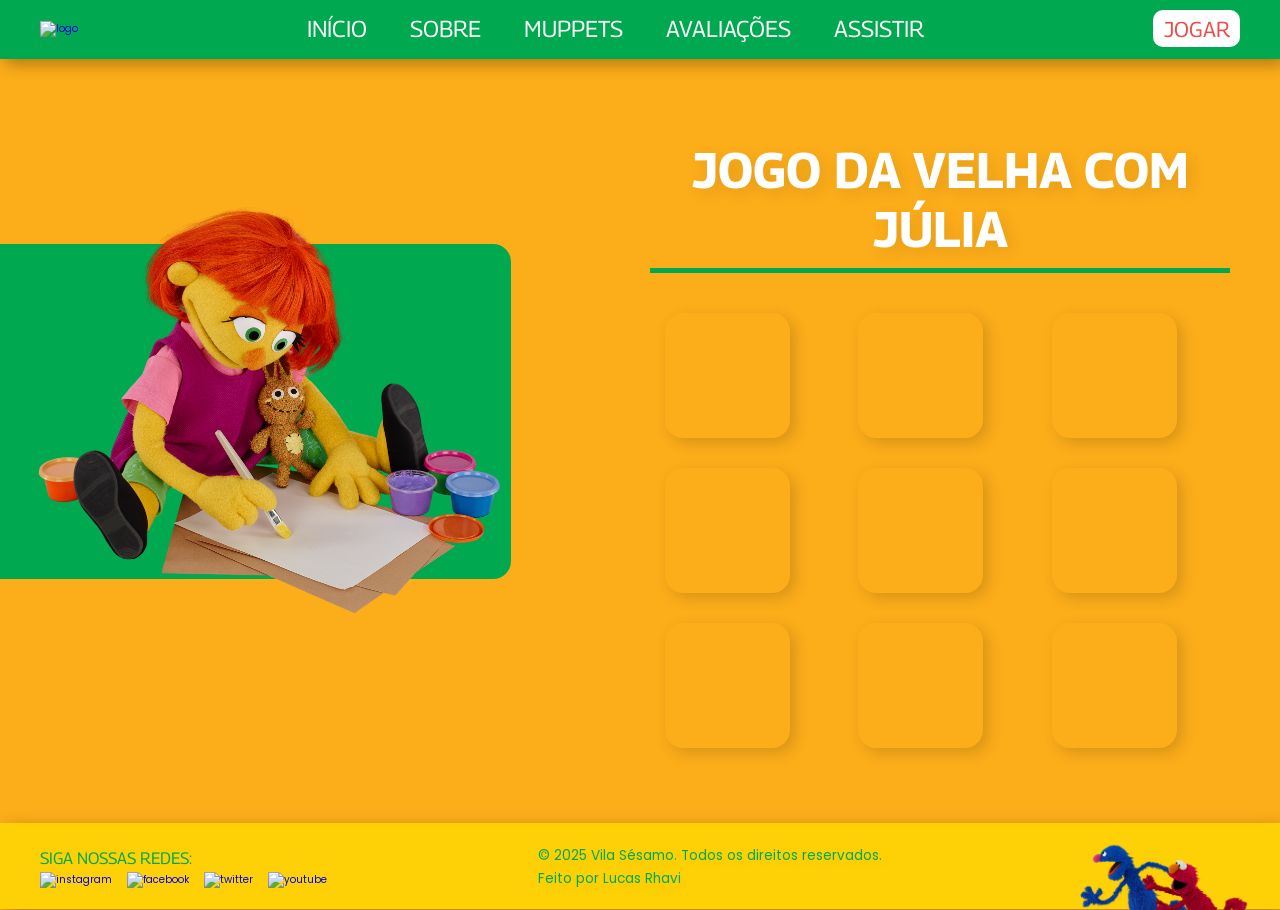
==== game.html @ 80a6b6a9 "game" ====
<!DOCTYPE html>
<html lang="pt-br">

<head>
    <meta charset="UTF-8">
    <meta name="viewport" content="width=device-width, initial-scale=1.0">
    <link rel="stylesheet" href="style.css">
    <link rel="preconnect" href="https://fonts.googleapis.com">
    <link rel="preconnect" href="https://fonts.gstatic.com" crossorigin>
    <link rel="shortcut icon" type="image/x-icon" href="img/icone.ico">
    <link href="https://fonts.googleapis.com/css2?family=Poppins&display=swap" rel="stylesheet">
    <link href="https://fonts.googleapis.com/css2?family=Georama:ital,wdth,wght@0,75,700;1,75,700&display=swap" rel="stylesheet">
    <title>Vila Sésamo - Início</title>
</head>

<body>
    <header class="header">
        <section>
            <a href="home.html" class="logo">
                <img width="140" height="66" src="img/logo.png" alt="logo">
            </a>

            <nav class="navbar">
                <a href="home.html">INÍCIO</a>
                <a href="about.html">SOBRE</a>
                <a href="muppets.html">MUPPETS</a>
                <a href="reviews.html">AVALIAÇÕES</a>
                <a href="play.html">ASSISTIR</a>
            </nav>
            
            <div class="game">
                <a href="game.html" class="active">JOGAR</a>
            </div>
        </section>
    </header>

    <div class="game-content">

        <div class="green-line-g">
            <h2>GARIBALDO</h2>
            <p>"Com 2,49 metros de altura, o Garibaldo é um pássaro amarelo de 6 anos e meio, muito dócil."</p>
        </div>

        <div class="game-julia">
            <img height="430" width="480" src="img/julia-game.png" alt="game">

            <h2 class="current-player"></h2>
        </div>

        <main class="game-container">
            <h1>JOGO DA VELHA COM JÚLIA</h1>
            <div class="playgame">
                <button data-i="1"></button>
                <button data-i="2"></button>
                <button data-i="3"></button>
                <button data-i="4"></button>
                <button data-i="5"></button>
                <button data-i="6"></button>
                <button data-i="7"></button>
                <button data-i="8"></button>
                <button data-i="9"></button>
            </div>
        </main>
    </div>

    <footer class="footer">
        <section>
            <nav class="navfooter">
                <p>SIGA NOSSAS REDES:</p>

                <a href="https://www.instagram.com/vila_sesamo/" class="instagram">
                    <img width="24" height="24" src="https://img.icons8.com/ios-filled/50/00a14b/instagram-new--v1.png" alt="instagram"/>
                </a>

                <a href="https://www.facebook.com/VilaSesamoOficial/?locale=pt_BR" class="facebook">
                    <img width="24" height="24" src="https://img.icons8.com/ios-filled/50/00a14b/facebook--v1.png" alt="facebook"/>
                </a>

                <a href="https://x.com/VilaSesamo1?ref_src=twsrc%5Egoogle%7Ctwcamp%5Eserp%7Ctwgr%5Eauthor" class="twitter">
                    <img width="24" height="24" src="https://img.icons8.com/ios-filled/50/00a14b/twitterx--v1.png" alt="twitter"/>
                </a>

                <a href="https://www.youtube.com/@vila_sesamo" class="youtube">
                   <img width="24" height="24" src="https://img.icons8.com/forma-thin-filled/50/00a14b/youtube-play.png" alt="youtube"/>
                </a>
            </nav>

            <div class="rights">
                <p>© 2025 Vila Sésamo. Todos os direitos reservados.</p>
                <p>Feito por Lucas Rhavi</p>
            </div>

            <div class="foot">
                <img width="170" height="70" src="img/groverelmo-run.png" alt="rodapé">
            </div>
        </section>
    </footer>
</body>

</html>
---- style.css ----
/*   geral   */
:root {
    --bg: #FCAD1A;
    --black: #000000;
    --green: #00a950;
    --yellow: #fdd106;
    font-size: 10px
}

* {
    margin: 0;
    padding: 0;
    outline: none;
    border: none;
    text-decoration: none;
    transition: 0.2s linear;
    font-family: "Poppins", sans-serif;
}

body {
    background-color: var(--bg);
}

section {
    padding: 2rem 2rem;
    margin: 0 auto;
    max-width: 1200px;
}

.header {
    position: fixed;
    top: 0;
    left: 0;
    right: 0;
    z-index: 99;
    background: #00a950;
    border-bottom: 2px solid #00a950;
    box-shadow: 5px 5px 15px rgba(0, 0, 0, 0.3);
}

.header section {
    display: flex;
    align-items: center;
    justify-content: space-between;
    padding-top: 1.5rem;
    padding-bottom: 1.5rem;
}

.navbar a {
    font-family: "Georama", sans-serif;
    margin: 0 2rem;
    font-size: 2.3rem;
    color: #ffffff;
}

.navbar a:hover {
    color: #fdd106;
    text-shadow: 5px 5px 15px rgba(0, 0, 0, 0.1);
    padding-bottom: 0.3rem;
}

.navbar .active {
    border-bottom: 2px solid #fdd106;
    margin-top: 0.6rem;
}

.game a {
    font-family: "Georama", sans-serif;
    font-size: 2.15rem;
    padding: 0.55rem 1.05rem;
    color: #00a950;
    background-color: #ffffff;
    border-radius: 10px;
}

.game a:hover {
    color: #fdd106;
    box-shadow: 5px 5px 15px rgba(0, 0, 0, 0.25);
}

.game .active {
    color: #eb4d48;
}

.game .active:hover {
    color: #fe8580;
    box-shadow: 5px 5px 15px rgba(0, 0, 0, 0.25);
}

.footer {
    z-index: 99;
    background: #fdd106;
    border: 2px solid #fdd106;
    box-shadow: 5px 5px 15px rgba(0, 0, 0, 0.3);
}

.footer section {
    display: flex;
    align-items: center;
    justify-content: space-between;
    padding-top: 1.5rem;
    padding-bottom: 1.5rem;
}

.navfooter p {
    font-family: "Georama", sans-serif;
    font-size: 1.65rem;
    color: #00a950;
    text-shadow: 5px 5px 15px rgba(0, 0, 0, 0.03);
    padding-top: 0.3rem;
}

.navfooter a, .navfooter img {
    margin: 0.4rem 0.6rem 0 0;
    cursor: pointer;
}

.rights {
    justify-items: center;
}

.rights p {
    color: #00a950;
    text-shadow: 5px 5px 15px rgba(0, 0, 0, 0.1);
    font-size: 1.36rem;
    padding-top: 0.3rem;
}

.foot {
    margin-bottom: 5.2rem;
    margin-right: 16rem;
}

.foot img {
    position: absolute;
}

.btn-end {
    font-family: "Georama", sans-serif;
    background: #00a950;
    border: 1px solid #00a950;
    color: #ffffff;
    padding: 1rem 1rem;
    font-size: 2rem;
    cursor: pointer;
    width: 18rem;
    margin-left: auto;
    margin-right: auto;
    margin-top: 5rem;
    display: block;
    border-radius: 10px;
    text-align: center;
}

.btn-end:hover {
    color: #fdd106;
    box-shadow: 5px 5px 15px rgba(0, 0, 0, 0.3);
}

.title {
    color: #ffffff;
    margin-top: 16rem;
    padding-bottom: 3rem;
    display: flex;
    align-items: center;
    justify-content: center;
}

.title p {
    font-family: "Georama", sans-serif;
    font-size: 7.5rem;
    border-bottom: 5px solid #00a950;
    text-shadow: 5px 5px 15px rgba(0, 0, 0, 0.1);
}
/*   geral   */



/*   home   */
.btn-home {
    font-family: "Georama", sans-serif;
    background: #00a950;
    border: 1px solid #00a950;
    color: #ffffff;
    padding: 1rem 2rem;
    font-size: 2rem;
    cursor: pointer;
    margin-top: 1rem;
    display: inline-block;
    border-radius: 10px;
}

.btn-home:hover {
    color: #fdd106;
    box-shadow: 5px 5px 15px rgba(0, 0, 0, 0.3);
}

.home-container {
    background: url("./img/bg.png");
    background-position: center;
    background-size: cover;
}

.home-container section {
    display: flex;
    align-items: center;
    min-height: 100vh;
}

.content {
    align-items: center;
    margin-right: 75rem;
    margin-top: 2.5rem;
}

.content p {
    color: #ffffff;
    text-shadow: 5px 5px 15px rgba(0, 0, 0, 0.3);
    font-size: 2rem;
    padding: 2rem 0;
}
/*   home   */



/*   about   */
.about-container {
    margin-bottom: 6rem;
}

.about-container section {
    display: flex;
    align-items: center;
    margin-bottom: 2rem;
}

.content-about1, .content-about2, .content-about3 {
    z-index: 1;
}

.content-about1, .content-about3 {
    padding-bottom: 3rem;
}

.content-about1 h2, .content-about2 h2, .content-about3 h2 {
    font-family: "Georama", sans-serif;
    text-shadow: 5px 5px 15px rgba(0, 0, 0, 0.1);
    color: #ffffff;
    font-size: 6rem;
    border-bottom: 2px solid #00a950;
    padding: 1rem 2rem;
}

.content-about1 p, .content-about2 p, .content-about3 p {
    color: #ffffff;
    text-shadow: 5px 5px 15px rgba(0, 0, 0, 0.3);
    font-size: 1.8rem;
    padding-top: 2rem;
}

.content-about1 p {
    margin-right: 7rem;
}

.content-about2 p {
    margin-right: 12rem;
}

.content-about3 p {
    margin-right: 10rem;
}

.green-line-a {
    position: absolute;
    background-color: #00a950;
    border-bottom-left-radius: 18px;
    border-top-left-radius: 18px;
    padding: 10rem 30rem 10rem 5rem;
    margin-left: 80rem;
    z-index: 0;
}

.green-line-a p, .green-line-a h2 {
    visibility: hidden;
}

.image-a {
    z-index: 1;
    padding-top: 2rem;
}
/*   about   */



/*   muppets   */
.muppets-container {
    margin-bottom: 6rem;
    margin-top: 4rem;
}

.muppets-container section {
    display: flex;
    align-items: center;
    padding: 7rem 0;
}

.green-line-m {
    position: absolute;
    background-color: #00a950;
    border-bottom-left-radius: 18px;
    border-top-left-radius: 18px;
    padding: 11rem 100rem 11rem 5rem;
    margin-left: 13rem;
    z-index: 0;
}

.green-line-m p, .green-line-m h2 {
    visibility: hidden;
}

.content-muppets {
    z-index: 1;
    padding: 0 1rem 0 4rem;
}

.content-muppets h2 {
    font-family: "Georama", sans-serif;
    color: #ffffff;
    font-size: 6rem;
    padding-bottom: 1.2rem;
}

.content-muppets p {
    color: #ffffff;
    text-shadow: 5px 5px 15px rgba(0, 0, 0, 0.3);
    font-size: 2rem;
    font-weight: 100;
    line-height: 1.5;
}

.image-m {
    z-index: 1;
}

.image-m img {
    border-radius: 10px;
    box-shadow: 5px 5px 15px rgba(0, 0, 0, 0.3);
}
/*   muppets   */
 


/*   reviews   */
.reviews-container {
    margin-bottom: 6rem;
    margin-top: 4rem;
}

.r-content {
    display: flex;
    margin-top: 2rem;
    margin-top: 2rem;
}

.title-reviews {
    display: flex;
    margin-bottom: 2rem;
    padding-bottom: 2rem;
    border-bottom: 2px solid #00a950;
}

.title-reviews img {
    margin-left: 2rem;
}

.content-reviews {
    background-color: #ffac1d;
    border-radius: 10px;
    box-shadow: 5px 5px 15px rgba(0, 0, 0, 0.15);
    border-left: 4px solid #00a950;
    padding: 2.2rem 2rem 1rem 2rem;
    z-index: 1;
}

.content-reviews h1 {
    font-family: "Georama", sans-serif;
    text-shadow: 5px 5px 15px rgba(0, 0, 0, 0.1);
    color: #ffffff;
    font-size: 5rem;
    margin: 0 2rem;
}

.content-reviews h2 {
    font-family: "Georama", sans-serif;
    color: #00a950;
    font-size: 3.6rem;
}

.content-reviews p {
    color: #ffffff;
    text-shadow: 5px 5px 15px rgba(0, 0, 0, 0.3);
    font-size: 1.8rem;
}

.space {
    font-size: 1;
    visibility: hidden;
}

.poster {
    margin: 0 5rem 0 2.5rem;
    z-index: 1;
}

.green-line-r {
    position: absolute;
    background-color: #00a950;
    border-bottom-left-radius: 18px;
    border-top-left-radius: 18px;
    padding: 7rem 30rem 7rem 5rem;
    margin: 7.5rem 80rem 0 0;
    z-index: 0;
}

.green-line-r p, .green-line-r h2 {
    visibility: hidden;
}
/*   reviews   */



/*    play    */
.p-content {
    display: flex;
    align-items: center;
    justify-content: center;
    margin-top: 4.5rem;  
}

.p-content img {
    margin-left: 10rem;
    padding-left: 8rem;
    margin-right: 3.2rem;
    z-index: 1;
}

.play-c {
    z-index: 1;
}

.p-content h2 {
    font-family: "Georama", sans-serif;
    color: #ffffff;
    text-shadow: 5px 5px 15px rgba(0, 0, 0, 0.1);
    font-size: 5rem;
    padding-bottom: 1.5rem; 
    z-index: 1;
}

.p-content p {
    color: #ffffff;
    text-shadow: 5px 5px 15px rgba(0, 0, 0, 0.3);
    font-size: 1.8rem;
    margin-right: 20rem;
    z-index: 1;
}

.green-line-p1 {
    position: absolute;
    background-color: #00a950;
    border-radius: 18px;
    padding: 7.5rem 10rem 7.5rem 10rem;
    z-index: 0;
}

.green-line-p1 p, .green-line-p1 h2 {
    visibility: hidden;
}

.green-line-p2 {
    position: absolute;
    background-color: #00a950;
    border-bottom-left-radius: 18px;
    border-top-left-radius: 18px;
    padding: 4rem 11rem 4rem 5rem;
    margin-right: 7rem;
    z-index: 0;
}

.green-line-p2 p, .green-line-p2 h2 {
    visibility: hidden;
}

.content-play {
    width: 40rem;
    background-color: #ffac1d;
    border-radius: 10px;
    box-shadow: 5px 5px 15px rgba(0, 0, 0, 0.15);
    border-left: 4px solid #00a950;
    padding: 2rem 2rem 2rem 2rem;
    margin-left: 2rem;
    z-index: 1;
}

.content-play h1 {
    font-family: "Georama", sans-serif;
    text-shadow: 5px 5px 15px rgba(0, 0, 0, 0.1);
    color: #ffffff;
    font-size: 5rem;
    padding-bottom: 1rem;
    border-bottom: 2px solid #00a950;
}

.content-play p {
    color: #ffffff;
    text-shadow: 5px 5px 15px rgba(0, 0, 0, 0.3);
    font-size: 1.8rem;
    padding: 1rem 0;
}

.btn-play {
    font-family: "Georama", sans-serif;
    background: #00a950;
    border: 1px solid #00a950;
    color: #ffffff;
    padding: 1rem 1.6rem;
    font-size: 1.6rem;
    cursor: pointer;
    display: inline-block;
    border-radius: 10px;
}

.btn-play:hover {
    color: #fdd106;
    box-shadow: 5px 5px 15px rgba(0, 0, 0, 0.3);
}

.conj-slides {
    display: flex;
    justify-content: center;
    align-items: center;
}

.slide {
    display: flex;
    margin: 3rem 2rem;
    align-items: center;
    justify-content: center;
}

.slide img {
    box-shadow: 5px 5px 15px rgba(0, 0, 0, 0.3);
    border-radius: 10px;
    z-index: 1;
}

.slider {
    margin: 5.5rem 0 7rem 0;
}
/*    play    */



/*    game    */
.game-content {
    margin: 14rem 5rem 6rem 0;
    display: flex;
    align-items: center;
    justify-content: center;
}

.game-container {
    display: flex;
    flex-direction: column;
    gap: 5px;
    margin-left: 5rem;
}

.game-container h1 {
    text-align: center;
    font-family: "Georama", sans-serif;
    text-shadow: 5px 5px 15px rgba(0, 0, 0, 0.1);
    color: #ffffff;
    font-size: 5rem;
    padding-bottom: 1rem;
    border-bottom: 5px solid #00a950;
    margin-bottom: 2rem;
}

.playgame {
    display: grid;
    grid-template-columns: 1fr 1fr 1fr;
}

.playgame button{
    width: 125px;
    height: 125px;
    margin: 1.5rem;
    cursor: pointer;
    font-size: 10rem;
    background-color: #FCAD1A;
    box-shadow: 5px 5px 15px rgba(0, 0, 0, 0.15);
    border-radius: 18px;
}

.playgame button:hover {
    box-shadow: 5px 5px 15px rgba(0, 0, 0, 0.3);
}

.game-julia {
    margin: 1rem 9rem 8rem 3rem;
    z-index: 1;
}

.green-line-g {
    position: absolute;
    background-color: #00a950;
    border-bottom-right-radius: 18px;
    border-top-right-radius: 18px;
    padding: 10rem 30rem 10rem 15rem;
    margin: 0 75rem 8rem 0;
    z-index: 0;
}

.green-line-g p, .green-line-g h2 {
    visibility: hidden;
}
/*    game    */
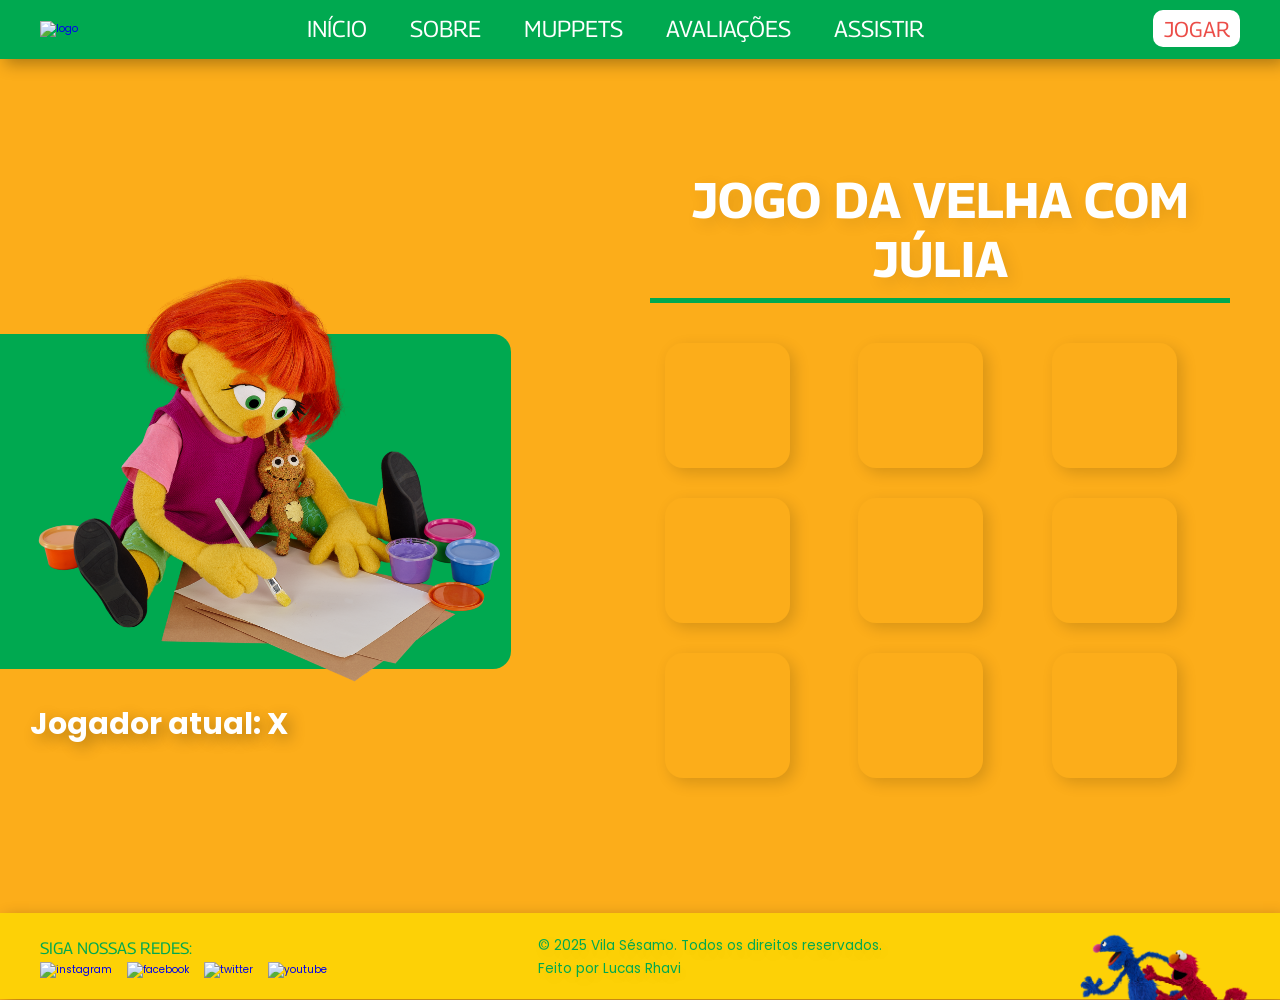
==== commit 45c0b9fe: "script" ====
--- a/game.html
+++ b/game.html
@@ -63,6 +63,83 @@
         </main>
     </div>
 
+    <script>
+        const buttons = document.querySelectorAll(".playgame button");
+        const playerDisplay = document.querySelector(".current-player");
+
+        let currentPlayer = "X";
+        let board = ["", "", "", "", "", "", "", "", ""];
+        let gameActive = true;
+
+        playerDisplay.innerText = `Jogador atual: ${currentPlayer}`;
+
+        buttons.forEach((btn, index) => {
+        btn.addEventListener("click", () => handleMove(btn, index));
+        });
+
+        function handleMove(button, index) {
+        if (board[index] !== "" || !gameActive) return;
+
+        board[index] = currentPlayer;
+        button.innerText = currentPlayer;
+
+        checkResult();
+
+        currentPlayer = currentPlayer === "X" ? "O" : "X";
+        playerDisplay.innerText = `Jogador atual: ${currentPlayer}`;
+        }
+
+        function checkResult() {
+        const winPatterns = [
+            [0, 1, 2],
+            [3, 4, 5],
+            [6, 7, 8],
+            [0, 3, 6],
+            [1, 4, 7],
+            [2, 5, 8],
+            [0, 4, 8],
+            [2, 4, 6],
+        ];
+
+        for (let pattern of winPatterns) {
+            const [a, b, c] = pattern;
+            if (board[a] && board[a] === board[b] && board[a] === board[c]) {
+            endGame(`O jogador ${currentPlayer} venceu!`);
+            return;
+            }
+        }
+
+        if (!board.includes("")) {
+            endGame("Empate! Ninguém venceu.");
+        }
+        }
+
+        function endGame(message) {
+        gameActive = false;
+        gameActive = false;
+        playerDisplay.innerText = message;
+
+        // botão reiniciar
+        const restartBtn = document.createElement("button");
+        restartBtn.innerText = "Reiniciar Jogo";
+        restartBtn.classList.add("btn-game");
+        document.querySelector(".game-container").appendChild(restartBtn);
+
+        restartBtn.addEventListener("click", restartGame);
+        }
+
+        function restartGame() {
+        currentPlayer = "X";
+        board = ["", "", "", "", "", "", "", "", ""];
+        gameActive = true;
+
+        playerDisplay.innerText = `Jogador atual: ${currentPlayer}`;
+
+        buttons.forEach(btn => (btn.innerText = ""));
+        document.querySelector(".btn-game").remove();
+        }
+    </script>
+
     <footer class="footer">
         <section>
             <nav class="navfooter">
--- a/style.css
+++ b/style.css
@@ -563,7 +563,7 @@
 
 /*    game    */
 .game-content {
-    margin: 14rem 5rem 6rem 0;
+    margin: 17rem 5rem 0 0;
     display: flex;
     align-items: center;
     justify-content: center;
@@ -573,7 +573,7 @@
     display: flex;
     flex-direction: column;
     gap: 5px;
-    margin-left: 5rem;
+    margin: 0 0 12rem 5rem;
 }
 
 .game-container h1 {
@@ -597,7 +597,9 @@
     height: 125px;
     margin: 1.5rem;
     cursor: pointer;
-    font-size: 10rem;
+    font-size: 8rem;
+    color: #eb4d48;
+    font-family: "Georama", sans-serif;
     background-color: #FCAD1A;
     box-shadow: 5px 5px 15px rgba(0, 0, 0, 0.15);
     border-radius: 18px;
@@ -617,12 +619,42 @@
     background-color: #00a950;
     border-bottom-right-radius: 18px;
     border-top-right-radius: 18px;
-    padding: 10rem 30rem 10rem 15rem;
-    margin: 0 75rem 8rem 0;
+    padding: 10rem 30rem 10rem 30rem;
+    margin: 0 90rem 8rem 0;
     z-index: 0;
 }
 
 .green-line-g p, .green-line-g h2 {
     visibility: hidden;
 }
+
+.current-player {
+    font-family:  "Poppins", sans-serif;
+    color: #ffffff;
+    text-shadow: 5px 5px 15px rgba(0, 0, 0, 0.3);
+    font-size: 3rem;
+}
+
+.btn-game {
+    font-family: "Georama", sans-serif;
+    background: #00a950;
+    border: 1px solid #00a950;
+    color: #ffffff;
+    padding: 1rem 1rem;
+    font-size: 2rem;
+    cursor: pointer;
+    width: 14rem;
+    margin-left: auto;
+    margin-right: auto;
+    margin-top: 5rem;
+    margin: none;
+    display: block;
+    border-radius: 10px;
+    text-align: center;
+}
+
+.btn-game:hover {
+    color: #fdd106;
+    box-shadow: 5px 5px 15px rgba(0, 0, 0, 0.3);
+}
 /*    game    */
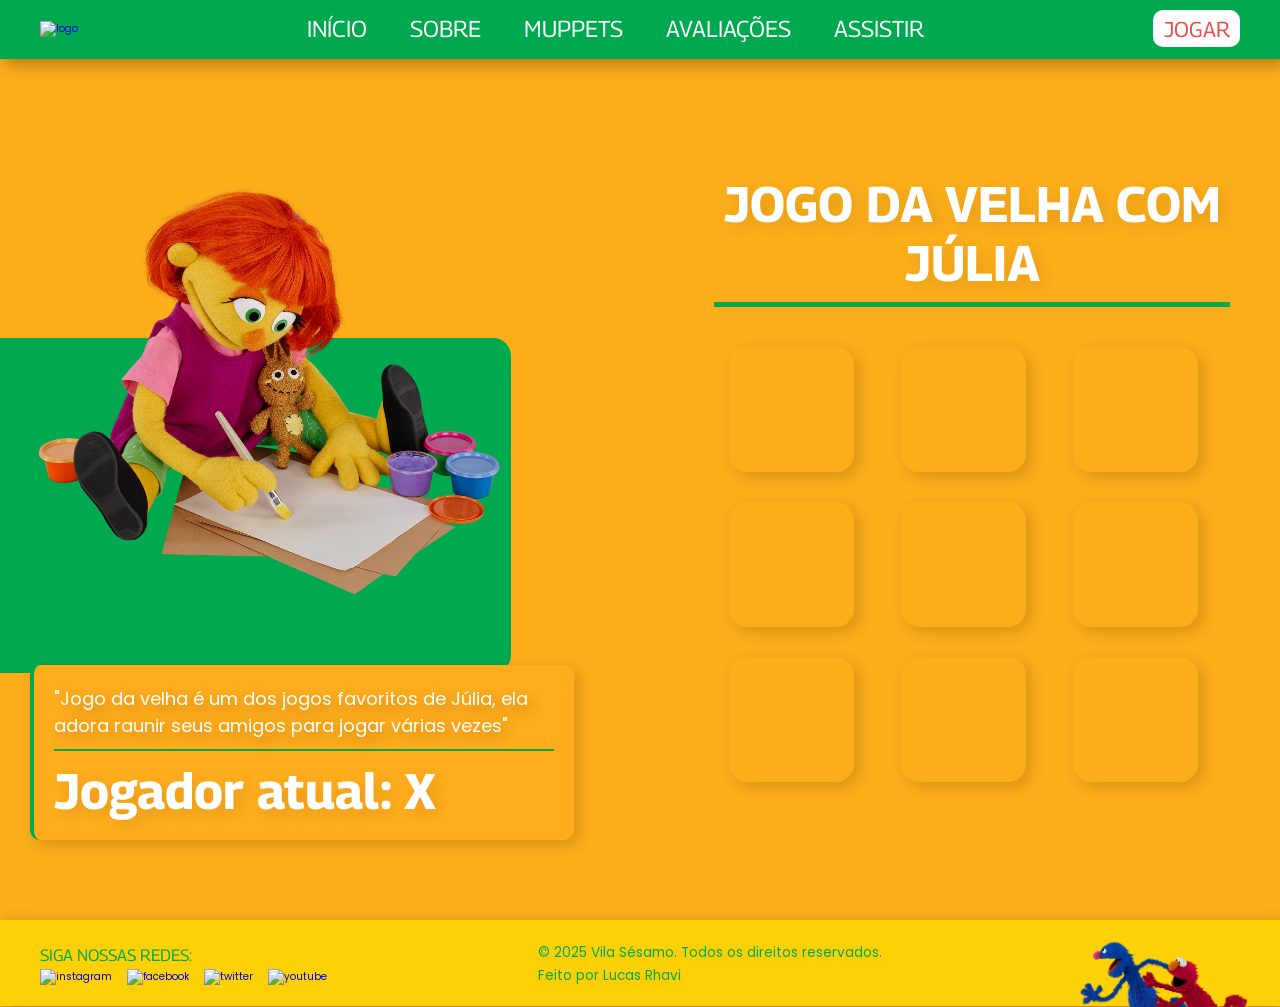
==== commit 16a49db4: "gameee" ====
--- a/game.html
+++ b/game.html
@@ -44,7 +44,10 @@
         <div class="game-julia">
             <img height="430" width="480" src="img/julia-game.png" alt="game">
 
-            <h2 class="current-player"></h2>
+            <div class="player">
+                <p class="talk">"Jogo da velha é um dos jogos favoritos de Júlia, ela adora raunir seus amigos para jogar várias vezes"</p>
+                <h1 class="current-player"></h1>
+            </div>
         </div>
 
         <main class="game-container">
@@ -119,7 +122,6 @@
         gameActive = false;
         playerDisplay.innerText = message;
 
-        // botão reiniciar
         const restartBtn = document.createElement("button");
         restartBtn.innerText = "Reiniciar Jogo";
         restartBtn.classList.add("btn-game");
--- a/style.css
+++ b/style.css
@@ -440,7 +440,7 @@
 .p-content img {
     margin-left: 10rem;
     padding-left: 8rem;
-    margin-right: 3.2rem;
+    margin-right: 3rem;
     z-index: 1;
 }
 
@@ -461,7 +461,7 @@
     color: #ffffff;
     text-shadow: 5px 5px 15px rgba(0, 0, 0, 0.3);
     font-size: 1.8rem;
-    margin-right: 20rem;
+    margin-right: 26rem;
     z-index: 1;
 }
 
@@ -469,7 +469,7 @@
     position: absolute;
     background-color: #00a950;
     border-radius: 18px;
-    padding: 7.5rem 10rem 7.5rem 10rem;
+    padding: 7.5rem 14rem 7.5rem 14rem;
     z-index: 0;
 }
 
@@ -498,7 +498,7 @@
     box-shadow: 5px 5px 15px rgba(0, 0, 0, 0.15);
     border-left: 4px solid #00a950;
     padding: 2rem 2rem 2rem 2rem;
-    margin-left: 2rem;
+    margin-left: 5rem;
     z-index: 1;
 }
 
@@ -628,11 +628,30 @@
     visibility: hidden;
 }
 
-.current-player {
-    font-family:  "Poppins", sans-serif;
+.player {
+    width: 50rem;
+    margin: 5rem 0 0 0;
+    background-color: #ffac1d;
+    border-radius: 10px;
+    box-shadow: 5px 5px 15px rgba(0, 0, 0, 0.15);
+    border-left: 4px solid #00a950;
+    padding: 2rem 2rem 2rem 2rem;
+}
+
+.player h1 {
+    font-family: "Georama", sans-serif;
+    text-shadow: 5px 5px 15px rgba(0, 0, 0, 0.1);
+    color: #ffffff;
+    font-size: 5rem;
+    margin-top: 1rem;
+}
+
+.player p {
     color: #ffffff;
     text-shadow: 5px 5px 15px rgba(0, 0, 0, 0.3);
-    font-size: 3rem;
+    font-size: 1.8rem;
+    padding-bottom: 1rem;
+    border-bottom: 2px solid #00a950;
 }
 
 .btn-game {
@@ -654,7 +673,7 @@
 }
 
 .btn-game:hover {
-    color: #fdd106;
+    color: #eb4d48;
     box-shadow: 5px 5px 15px rgba(0, 0, 0, 0.3);
 }
 /*    game    */
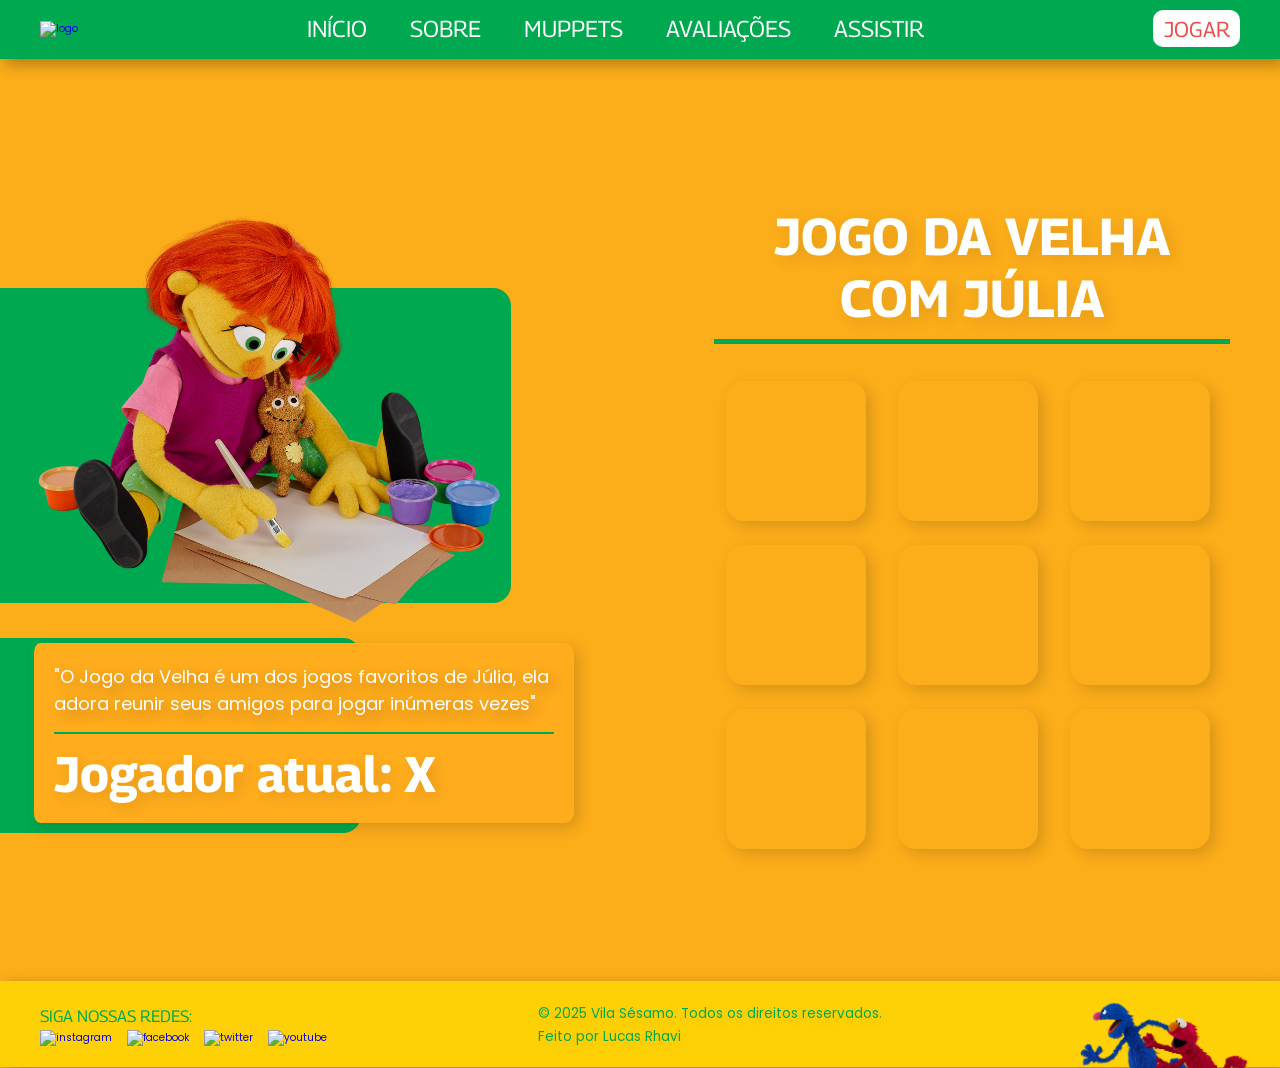
==== commit 028e5d6e: "fim" ====
--- a/game.html
+++ b/game.html
@@ -21,7 +21,7 @@
             </a>
 
             <nav class="navbar">
-                <a href="home.html">INÍCIO</a>
+                <a href="index.html">INÍCIO</a>
                 <a href="about.html">SOBRE</a>
                 <a href="muppets.html">MUPPETS</a>
                 <a href="reviews.html">AVALIAÇÕES</a>
@@ -36,7 +36,12 @@
 
     <div class="game-content">
 
-        <div class="green-line-g">
+        <div class="green-line-g1">
+            <h2>GARIBALDO</h2>
+            <p>"Com 2,49 metros de altura, o Garibaldo é um pássaro amarelo de 6 anos e meio, muito dócil."</p>
+        </div>
+
+        <div class="green-line-g2">
             <h2>GARIBALDO</h2>
             <p>"Com 2,49 metros de altura, o Garibaldo é um pássaro amarelo de 6 anos e meio, muito dócil."</p>
         </div>
@@ -45,7 +50,7 @@
             <img height="430" width="480" src="img/julia-game.png" alt="game">
 
             <div class="player">
-                <p class="talk">"Jogo da velha é um dos jogos favoritos de Júlia, ela adora raunir seus amigos para jogar várias vezes"</p>
+                <p class="talk">"O Jogo da Velha é um dos jogos favoritos de Júlia, ela adora reunir seus amigos para jogar inúmeras vezes"</p>
                 <h1 class="current-player"></h1>
             </div>
         </div>
@@ -88,8 +93,10 @@
 
         checkResult();
 
-        currentPlayer = currentPlayer === "X" ? "O" : "X";
-        playerDisplay.innerText = `Jogador atual: ${currentPlayer}`;
+        if (gameActive) {
+            currentPlayer = currentPlayer === "X" ? "O" : "X";
+            playerDisplay.innerText = `Jogador atual: ${currentPlayer}`;
+        }
         }
 
         function checkResult() {
@@ -107,27 +114,20 @@
         for (let pattern of winPatterns) {
             const [a, b, c] = pattern;
             if (board[a] && board[a] === board[b] && board[a] === board[c]) {
-            endGame(`O jogador ${currentPlayer} venceu!`);
+            endGame(`${currentPlayer}`);
             return;
             }
         }
 
         if (!board.includes("")) {
-            endGame("Empate! Ninguém venceu.");
+            endGame("Empate");
         }
         }
 
-        function endGame(message) {
+        function endGame(winner) {
         gameActive = false;
-        gameActive = false;
-        playerDisplay.innerText = message;
-
-        const restartBtn = document.createElement("button");
-        restartBtn.innerText = "Reiniciar Jogo";
-        restartBtn.classList.add("btn-game");
-        document.querySelector(".game-container").appendChild(restartBtn);
-
-        restartBtn.addEventListener("click", restartGame);
+        playerDisplay.innerText = `Vencedor: ${winner}`;
+        setTimeout(restartGame, 2000);
         }
 
         function restartGame() {
@@ -138,7 +138,6 @@
         playerDisplay.innerText = `Jogador atual: ${currentPlayer}`;
 
         buttons.forEach(btn => (btn.innerText = ""));
-        document.querySelector(".btn-game").remove();
         }
     </script>
 
--- a/style.css
+++ b/style.css
@@ -176,7 +176,7 @@
 
 
 
-/*   home   */
+/*   home (index)   */
 .btn-home {
     font-family: "Georama", sans-serif;
     background: #00a950;
@@ -219,7 +219,7 @@
     font-size: 2rem;
     padding: 2rem 0;
 }
-/*   home   */
+/*   home (index)   */
 
 
 
@@ -563,7 +563,7 @@
 
 /*    game    */
 .game-content {
-    margin: 17rem 5rem 0 0;
+    margin: 13rem 5rem 0 0;
     display: flex;
     align-items: center;
     justify-content: center;
@@ -573,7 +573,7 @@
     display: flex;
     flex-direction: column;
     gap: 5px;
-    margin: 0 0 12rem 5rem;
+    margin: 7.5rem 0 12rem 5rem;
 }
 
 .game-container h1 {
@@ -581,7 +581,7 @@
     font-family: "Georama", sans-serif;
     text-shadow: 5px 5px 15px rgba(0, 0, 0, 0.1);
     color: #ffffff;
-    font-size: 5rem;
+    font-size: 5.2rem;
     padding-bottom: 1rem;
     border-bottom: 5px solid #00a950;
     margin-bottom: 2rem;
@@ -593,9 +593,9 @@
 }
 
 .playgame button{
-    width: 125px;
-    height: 125px;
-    margin: 1.5rem;
+    width: 140px;
+    height: 140px;
+    margin: 1.2rem;
     cursor: pointer;
     font-size: 8rem;
     color: #eb4d48;
@@ -610,27 +610,41 @@
 }
 
 .game-julia {
-    margin: 1rem 9rem 8rem 3rem;
-    z-index: 1;
-}
-
-.green-line-g {
+    margin: 0 9rem 8rem 3rem;
+    z-index: 1;
+}
+
+.green-line-g1 {
     position: absolute;
     background-color: #00a950;
     border-bottom-right-radius: 18px;
     border-top-right-radius: 18px;
-    padding: 10rem 30rem 10rem 30rem;
-    margin: 0 90rem 8rem 0;
+    padding: 9rem 30rem 9rem 30rem;
+    margin: 0 90rem 22rem 0;
     z-index: 0;
 }
 
-.green-line-g p, .green-line-g h2 {
+.green-line-g1 p, .green-line-g1 h2 {
+    visibility: hidden;
+}
+
+.green-line-g2 {
+    position: absolute;
+    background-color: #00a950;
+    border-bottom-right-radius: 18px;
+    border-top-right-radius: 18px;
+    padding: 3rem 20rem 3rem 20rem;
+    margin: 58rem 100rem 22rem 0;
+    z-index: 0;
+}
+
+.green-line-g2 p, .green-line-g2 h2 {
     visibility: hidden;
 }
 
 .player {
     width: 50rem;
-    margin: 5rem 0 0 0;
+    
     background-color: #ffac1d;
     border-radius: 10px;
     box-shadow: 5px 5px 15px rgba(0, 0, 0, 0.15);
@@ -650,11 +664,12 @@
     color: #ffffff;
     text-shadow: 5px 5px 15px rgba(0, 0, 0, 0.3);
     font-size: 1.8rem;
-    padding-bottom: 1rem;
+    padding-bottom: 1.5rem;
     border-bottom: 2px solid #00a950;
 }
 
 .btn-game {
+    display: flex;
     font-family: "Georama", sans-serif;
     background: #00a950;
     border: 1px solid #00a950;
@@ -665,8 +680,6 @@
     width: 14rem;
     margin-left: auto;
     margin-right: auto;
-    margin-top: 5rem;
-    margin: none;
     display: block;
     border-radius: 10px;
     text-align: center;
